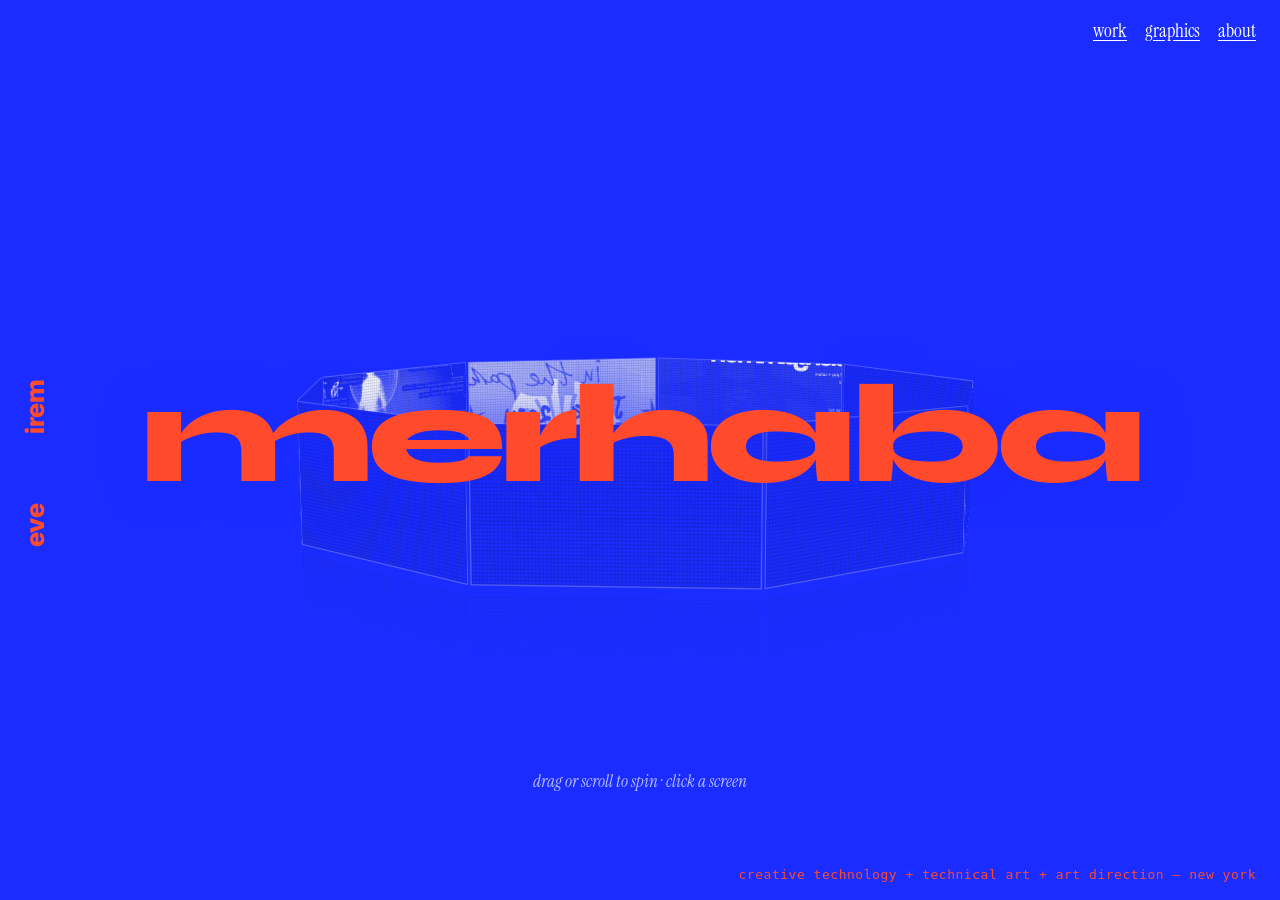
==== selam/index.html @ 2920b26e "Rebuild social pages" ====
<!doctype html>
<html lang="en">
<head>
  <meta charset="utf-8">
  <meta name="robots" content="noindex, nofollow">
  <script>window.SIDE = "social"; window.BASE = "../";</script>
  <meta name="viewport" content="width=device-width, initial-scale=1">
  <title>eve irem</title>
  <meta name="description" content="Eve Irem: creative technology, technical art and art direction. New York.">
  <link rel="icon" href="data:image/svg+xml,%3Csvg xmlns=%27http://www.w3.org/2000/svg%27 viewBox=%270 0 32 32%27%3E%3Crect width=%2732%27 height=%2732%27 fill=%27%231a2cff%27/%3E%3Ctext x=%2716%27 y=%2723%27 font-family=%27Arial Black,Arial%27 font-weight=%27900%27 font-size=%2720%27 text-anchor=%27middle%27 fill=%27%23ff4b2b%27%3Ee%3C/text%3E%3C/svg%3E">
  <link rel="preconnect" href="https://fonts.googleapis.com">
  <link rel="preconnect" href="https://fonts.gstatic.com" crossorigin>
  <link href="https://fonts.googleapis.com/css2?family=Syne:wght@700;800&family=Instrument+Serif:ital@0;1&family=Inter:wght@400;600;800&display=swap" rel="stylesheet">
  <link rel="stylesheet" href="../style.css?v=1794867667">
</head>
<body class="landing">
  <a class="vname" href="index.html" aria-label="Eve Irem, home"><span>eve</span><span>irem</span></a>

  <nav class="toplinks" aria-label="Main">
    <a href="work.html">work</a>
    <a href="graphics.html">graphics</a>
    <a href="#about" id="aboutBtn">about</a>
  </nav>

  <main class="stage" id="stage">
    <div class="ring-wrap" id="ringWrap">
      <div class="ring" id="ring"></div>
    </div>
    <a class="enter" href="work.html" aria-label="enter the site"><span class="word" id="word">merhaba</span></a>
    <p class="hint">drag to spin · click a screen</p>
  </main>

  <p class="foot">creative technology + technical art + art direction — new york</p>

  <aside class="about-panel" id="about" aria-hidden="true" aria-label="About Eve Irem">
    <button class="close" id="aboutClose" aria-label="Close about">×</button>
    <p class="ab-lead">Eve Irem is a creative technologist and technical artist working across immersive media, spatial computing and research-driven design.</p>
    <p>Trained in architecture and engineering, they build experiential systems where real-time production meets conceptual inquiry, from LED-volume music videos to installations and research with physicists.</p>
    <p>Their work has been shown at SIGGRAPH, NAB Show, the Venice Architecture Biennale, the Istanbul Design Biennial and CERN’s Collide programme, among others.</p>
    <dl class="ab-facts">
      <div><dt>based</dt><dd>New York</dd></div>
      <div><dt>speaks</dt><dd>English, Türkçe, Deutsch</dd></div>
    </dl>
    <button class="ab-mail" id="abMail" type="button" data-mail="eve.iremu@gmail.com">
      <span class="ab-mail-text">eve.iremu@gmail.com</span><span class="ab-mail-hint" aria-live="polite"></span>
    </button>
  </aside>

  <script src="../projects.js?v=1794867667"></script>
  <script src="../landing.js?v=1794867667"></script>
  <script src="../fx.js?v=1794867667" defer></script>
</body>
</html>
---- style.css ----
:root {
  --blue: #1a2cff;
  --red: #ff4b2b;
  --paper: #ffffff;
  --ink: #111;
  --panel-w: 230px;
  --display: "Syne", "Inter", sans-serif;
  --serif: "Instrument Serif", Georgia, serif;
  --sans: "Inter", system-ui, sans-serif;
}
* { box-sizing: border-box; margin: 0; padding: 0; }
body { font-family: var(--sans); color: var(--ink); background: var(--paper); }
a { color: inherit; }

/* ---------- shared chrome ---------- */
.vname {
  position: fixed; left: 22px; top: 50%; z-index: 20;
  transform: translateY(-50%) rotate(-90deg); transform-origin: left top;
  display: flex; gap: 70px; margin-top: 110px;
  font: 800 26px/1 var(--sans); letter-spacing: -.02em; color: var(--blue); text-decoration: none;
}
.toplinks { position: fixed; top: 18px; right: 24px; z-index: 20; display: flex; gap: 18px; }
.toplinks a { font: 400 19px var(--serif); color: var(--blue); text-underline-offset: 3px; }
.toplinks a:hover { color: var(--red); }

/* ---------- landing ---------- */
.landing { height: 100vh; overflow: hidden; }
.stage { position: relative; height: 100vh; display: grid; place-items: center; }
.ring-wrap {
  width: 100%; height: 70vh; display: grid; place-items: center;
  perspective: 1500px; cursor: grab; touch-action: pan-y; user-select: none;
}
.ring-wrap.grabbing { cursor: grabbing; }
.ring { position: relative; width: var(--panel-w); height: calc(var(--panel-w) * .5625); transform-style: preserve-3d; }
.panel {
  position: absolute; inset: 0; display: block; overflow: hidden;
  background: #000; backface-visibility: visible;
  outline: 1px solid rgba(0,0,0,.08);
  -webkit-box-reflect: below 10px linear-gradient(transparent 55%, rgba(255,255,255,.28));
}
.panel img { width: 100%; height: 100%; object-fit: cover; display: block; pointer-events: none; }
.panel::after { /* LED pixel grid */
  content: ""; position: absolute; inset: 0; pointer-events: none; opacity: .35;
  background: repeating-linear-gradient(0deg, rgba(0,0,0,.35) 0 1px, transparent 1px 3px),
              repeating-linear-gradient(90deg, rgba(0,0,0,.25) 0 1px, transparent 1px 3px);
}
.panel span {
  position: absolute; left: 8px; bottom: 6px; right: 8px; z-index: 2;
  font: 600 11px var(--sans); color: #fff; opacity: 0; transition: opacity .2s;
  text-shadow: 0 1px 6px rgba(0,0,0,.8);
}
.panel:hover span { opacity: 1; }
.panel:hover { outline: 3px solid var(--red); }

.enter {
  position: absolute; top: 50%; left: 50%; transform: translate(-50%, -60%);
  z-index: 5; text-decoration: none;
  font: 800 clamp(3.5rem, 11vw, 9rem)/1 var(--display); letter-spacing: -.05em; color: var(--red);
  mix-blend-mode: multiply; transition: transform .3s cubic-bezier(.3,1.6,.5,1), color .2s;
}
.enter:hover { transform: translate(-50%, -60%) scale(1.06) rotate(-2deg); color: var(--blue); }
.hint { position: absolute; bottom: 12vh; left: 50%; transform: translateX(-50%); font: italic 17px var(--serif); color: #888; white-space: nowrap; }
.foot { position: fixed; bottom: 18px; right: 24px; font: 600 11px var(--sans); text-transform: uppercase; letter-spacing: .12em; color: var(--blue); }

.about-panel {
  position: fixed; top: 0; right: 0; bottom: 0; z-index: 30; width: min(480px, 100%);
  background: var(--blue); color: #fff; padding: 80px 36px 36px;
  transform: translateX(100%); transition: transform .5s cubic-bezier(.7,0,.2,1);
  display: flex; flex-direction: column; gap: 18px; font-size: 16px; line-height: 1.6; overflow-y: auto;
}
.about-panel.open { transform: none; }
.about-panel a { font: 400 26px var(--serif); color: var(--red); }
.about-panel .close { position: absolute; top: 18px; right: 22px; background: none; border: 0; color: #fff; font-size: 34px; cursor: pointer; }

/* ---------- work page ---------- */
.workpage { background: var(--blue); color: #fff; }
.workpage .vname, .workpage .toplinks a { color: #fff; }
.workpage .toplinks a:hover { color: var(--red); }
.work { padding: 110px 6vw 120px 110px; }
.work h1 { font: 400 22px var(--serif); margin-bottom: 50px; }
.row { display: grid; grid-template-columns: minmax(280px, 560px) 1fr; gap: 3vw; align-items: end; margin-bottom: 9vh; scroll-margin-top: 90px; }
.row .say { grid-column: 1 / -1; font: italic 400 clamp(1.4rem, 3vw, 2.2rem)/1.1 var(--serif); margin-bottom: -2vh; opacity: .9; }
.player { position: relative; aspect-ratio: 16/9; background: #000; box-shadow: 0 20px 50px rgba(0,0,0,.25); }
.player button { all: unset; cursor: pointer; position: absolute; inset: 0; }
.player img { width: 100%; height: 100%; object-fit: cover; display: block; }
.player button::after {
  content: "▶"; position: absolute; left: 14px; bottom: 12px; width: 46px; height: 46px; display: grid; place-items: center;
  background: var(--red); color: #fff; border-radius: 50%; font-size: 16px; transition: transform .2s;
}
.player button:hover::after { transform: scale(1.15); }
.player iframe { position: absolute; inset: 0; width: 100%; height: 100%; border: 0; }
.row h2 { font: 800 clamp(2rem, 5.5vw, 5rem)/.95 var(--sans); letter-spacing: -.04em; color: #fff; }
.row:hover h2 { color: var(--red); }
.row .tag { font: 400 18px var(--serif); opacity: .8; margin-top: 8px; }
.archive-head { font: 400 22px var(--serif); margin: 14vh 0 40px; padding-top: 20px; border-top: 1px solid rgba(255,255,255,.4); scroll-margin-top: 90px; }
.archive { display: grid; grid-template-columns: repeat(auto-fill, minmax(260px, 1fr)); gap: 28px 22px; }
.archive .row { display: block; margin: 0; }
.archive .row h2 { font-size: clamp(1.3rem, 2.2vw, 1.8rem); margin-top: 12px; }

@media (max-width: 760px) {
  :root { --panel-w: 140px; }
  .vname { font-size: 18px; left: 10px; gap: 40px; }
  .toplinks { gap: 12px; right: 14px; }
  .toplinks a { font-size: 16px; }
  .foot { left: 16px; right: 16px; text-align: center; }
  .work { padding: 90px 16px 80px 52px; }
  .row { grid-template-columns: 1fr; }
}
@media (prefers-reduced-motion: reduce) {
  * { transition: none !important; }
}

/* ---------- Electric Duotone theme ---------- */
.landing { background: var(--blue); color: #fff; }
.landing .vname { color: var(--red); }
.landing .toplinks a { color: #fff; }
.landing .toplinks a:hover { color: var(--red); }
.landing .hint { color: rgba(255,255,255,.7); }
.landing .foot { color: var(--red); font-family: ui-monospace, "SFMono-Regular", monospace; letter-spacing: .04em; text-transform: none; font-size: 13px; font-weight: 400; }
.landing .enter { mix-blend-mode: normal; color: var(--red); text-shadow: 0 0 40px rgba(26,44,255,.6); }
.landing .enter:hover { color: #fff; }
.landing .about-panel { background: #fff; color: var(--ink); }
.landing .about-panel .close { color: var(--ink); }

/* duotone screens: grayscale image screened over blue, full color on hover */
.panel, .player button { background: var(--blue); }
.panel img, .player img {
  filter: grayscale(1) contrast(1.3) brightness(.95);
  mix-blend-mode: screen; transition: filter .35s, mix-blend-mode .35s;
}
.panel { outline: 1px solid rgba(255,255,255,.25); -webkit-box-reflect: below 10px linear-gradient(transparent 55%, rgba(26,44,255,.35)); }
.panel:hover img, .player button:hover img { filter: none; mix-blend-mode: normal; }
.panel::after { mix-blend-mode: multiply; }

/* ---------- graphics page ---------- */
.toplinks a[aria-current="page"] { color: var(--red); }
.g-intro { font: italic 400 clamp(1.4rem, 3vw, 2.2rem)/1.1 var(--serif); margin: -30px 0 30px; }
.filters { display: flex; flex-wrap: wrap; gap: 8px; margin-bottom: 40px; }
.filter {
  font: 400 17px var(--serif); color: #fff; background: none; cursor: pointer;
  border: 1px solid rgba(255,255,255,.5); border-radius: 99px; padding: 4px 14px;
}
.filter:hover { border-color: var(--red); color: var(--red); }
.filter.on { background: var(--red); border-color: var(--red); color: #fff; }

.masonry { columns: 3 260px; column-gap: 22px; }
.g-item { all: unset; display: block; width: 100%; break-inside: avoid; margin-bottom: 26px; cursor: zoom-in; }
.g-media { background: var(--blue); overflow: hidden; }
.g-media img {
  width: 100%; display: block; filter: grayscale(1) contrast(1.3); mix-blend-mode: screen;
  transition: filter .35s, transform .5s;
}
.g-item:hover .g-media img { filter: none; mix-blend-mode: normal; transform: scale(1.03); }
.g-item p { display: flex; justify-content: space-between; gap: 10px; margin-top: 8px; font-size: 14px; }
.g-item p span { font: italic 16px var(--serif); opacity: .8; white-space: nowrap; }
.g-item:hover b { color: var(--red); }
.g-item:focus-visible { outline: 2px solid var(--red); outline-offset: 4px; }

.ph {
  display: grid; place-content: center; text-align: center; gap: 6px; padding: 20px;
  border: 1px dashed rgba(255,255,255,.55); color: #fff;
  background: repeating-linear-gradient(45deg, rgba(255,255,255,.06) 0 10px, transparent 10px 20px);
}
.ph span { font: 800 clamp(1.3rem, 2.4vw, 2rem)/1 var(--display); color: var(--red); letter-spacing: -.03em; }
.ph small { font: italic 15px var(--serif); opacity: .7; }
.ph-tall { aspect-ratio: 3/4; } .ph-wide { aspect-ratio: 4/3; } .ph-square { aspect-ratio: 1; }
.g-item:hover .ph { border-color: var(--red); }

.lightbox {
  position: fixed; inset: 0; z-index: 40; display: grid; grid-template-columns: 60px 1fr 60px; align-items: center;
  background: rgba(10,16,140,.94); opacity: 0; pointer-events: none; transition: opacity .3s;
}
.lightbox.open { opacity: 1; pointer-events: auto; }
.lightbox figure { justify-self: center; max-width: min(90vw, 1100px); }
.lb-media img { max-height: 80vh; max-width: 100%; display: block; margin: 0 auto; }
.lb-media .ph { width: min(60vw, 520px); }
.lightbox figcaption { margin-top: 12px; font: italic 18px var(--serif); text-align: center; }
.lightbox figcaption b { font: 600 15px var(--sans); font-style: normal; }
.lb-close, .lb-nav { background: none; border: 0; color: #fff; cursor: pointer; font-size: 44px; line-height: 1; }
.lb-close { position: absolute; top: 14px; right: 22px; }
.lb-close:hover, .lb-nav:hover { color: var(--red); }

@media (max-width: 760px) {
  .lightbox { grid-template-columns: 36px 1fr 36px; }
  .lb-media .ph { width: 70vw; }
}
.lb-media { display: flex; gap: 14px; overflow-x: auto; max-width: min(84vw, 1300px); scroll-snap-type: x mandatory; }
.lb-media img { max-height: 72vh; max-width: none; width: auto; flex: none; scroll-snap-align: center; margin: 0; }
.lb-media:has(img:only-child) { justify-content: center; }
.lb-desc { display: block; max-width: 640px; margin: 10px auto 0; font: 400 15px/1.55 var(--sans); opacity: .85; }
.lightbox figcaption { max-height: 20vh; overflow-y: auto; }
@media (max-width: 760px) { .lb-media img { max-height: 60vh; max-width: 80vw; object-fit: contain; } }
/* graphics keep their true colors */
.g-media { background: transparent; box-shadow: 0 14px 34px rgba(0,0,20,.25); }
.g-media img { filter: none; mix-blend-mode: normal; }
.g-item:hover .g-media img { transform: scale(1.03); }
.lightbox { background: rgba(14,24,200,.985); }
.lb-media img, .g-media img { background: #f4f1ea; }
/* graphics grid: blue-ink duotone, true color on hover */
.g-media img { filter: url(#duo) contrast(1.1); transition: filter .4s, transform .5s; }
.g-item:hover .g-media img, .g-item:focus-visible .g-media img { filter: none; }
.g-media { aspect-ratio: 4/5; }
.g-media img { width: 100%; height: 100%; object-fit: cover; }
.g-media.contain img { object-fit: contain; }
.masonry { columns: auto; display: grid; grid-template-columns: repeat(auto-fill, minmax(260px, 1fr)); gap: 30px 22px; }
.g-item { margin-bottom: 0; }
.g-media img { object-position: var(--pos, center); }

/* ring: crop letterbox bars, credibility caption on hover */
.panel img { transform: scale(1.32); }
.panel .cap {
  position: absolute; inset: auto 0 0 0; z-index: 2; padding: 22px 10px 8px;
  display: flex; flex-direction: column; gap: 2px; opacity: 0; transform: translateY(6px);
  transition: opacity .25s, transform .25s; color: #fff; text-shadow: none;
  background: linear-gradient(transparent, rgba(8,14,120,.92) 55%);
}
.panel .cap b { font: 800 13px/1.05 var(--display); letter-spacing: -.01em; text-transform: uppercase; color: var(--red); }
.panel .cap i { font: italic 13px/1.1 var(--serif); }
.panel:hover .cap { opacity: 1; transform: none; }
.panel span:not(.cap) { display: none; }

/* big caption that follows the cursor over the ring */
.ring-label {
  position: fixed; z-index: 15; pointer-events: none; transform: translate(18px, 14px);
  opacity: 0; transition: opacity .2s; max-width: 340px;
}
.ring-label.on { opacity: 1; }
.ring-label b { display: block; font: 800 clamp(18px, 2.2vw, 28px)/1 var(--display); letter-spacing: -.02em; text-transform: uppercase; color: var(--red); }
.ring-label i { display: block; margin-top: 4px; font: italic 18px/1.15 var(--serif); color: #fff; }

/* work page: venue line */
.row .venue { font: 800 14px var(--display); text-transform: uppercase; letter-spacing: .02em; color: var(--red); margin-bottom: 6px; }
@media (pointer: fine) { .panel .cap { display: none; } }
.stage { isolation: isolate; z-index: 1; }
.ring-label {
  z-index: 999; background: var(--red); padding: 10px 14px 11px; box-shadow: 6px 6px 0 #0a1199;
  transform: translate(20px, 16px) rotate(-1.5deg);
}
.ring-label b { color: #fff; }
.ring-label i { color: #0a1199; }

.workpage .toplinks { background: var(--blue); padding: 4px; box-shadow: 4px 4px 0 #0a1199; }
/* still-image projects (no video) */
.player.still { aspect-ratio: 1 / 1; max-width: 520px; }
.player.still a { position: absolute; inset: 0; cursor: zoom-in; }
.player.still img { width: 100%; height: 100%; object-fit: cover; transition: transform .5s; filter: none; mix-blend-mode: normal; }
.player.still:hover img { transform: scale(1.03); }

/* layout fixes kept from the last round (original fonts) */
.row .venue { font: 800 11px/1.3 var(--sans); text-transform: uppercase; letter-spacing: .08em; color: var(--red); margin-bottom: 6px; }
.langs { display: inline-flex; margin-top: 14px; border: 1.5px solid #fff; border-radius: 99px; overflow: hidden; }
.langs button { all: unset; cursor: pointer; font: 600 13px var(--sans); padding: 4px 14px; }
.langs button.on { background: #fff; color: var(--blue); }
.langs button:not(.on):hover { background: var(--red); }
.archive { grid-template-columns: repeat(auto-fill, minmax(300px, 1fr)); gap: 56px 28px; align-items: start; }
.archive .row h2 { font-size: clamp(1.4rem, 2.2vw, 1.9rem); line-height: 1; }
.archive .row .meta { margin-top: 14px; }
.archive .row .say { display: none; }
.panel.lit { outline: 3px solid var(--red); }
.panel.lit img { filter: none; mix-blend-mode: normal; }
.panel:hover img { filter: grayscale(1) contrast(1.3) brightness(.95); mix-blend-mode: screen; }
.panel.lit:hover img { filter: none; mix-blend-mode: normal; }
.panel:hover { outline: 1px solid rgba(255,255,255,.25); }
.panel.lit:hover { outline: 3px solid var(--red); }
@media (max-width: 760px) { .toplinks { gap: 10px; } .toplinks a { font-size: 15px; } }

/* graphics: show every piece uncropped, at its own shape */
.masonry { display: block; columns: 3 260px; column-gap: 24px; }
.g-item { display: block; break-inside: avoid; margin: 0 0 34px; }
.g-media { aspect-ratio: auto; }
.g-media img { height: auto; object-fit: initial; }
.redact { display: inline-block; width: 4.4em; height: .9em; vertical-align: -.08em; background: #fff; border-radius: 3px; }
.lightbox .redact { background: var(--red); }

/* =========  motion + interaction (fx.js)  ========= */
/* page curtain */
.wipe {
  position: fixed; inset: 0; z-index: 3000; pointer-events: none; display: grid; place-items: center;
  background: var(--red); transform: translateY(-100%);
}
.wipe span { font: 800 clamp(5rem, 20vw, 16rem)/1 var(--display); letter-spacing: -.05em; color: var(--blue); }
.wipe.out { animation: wipeOut .6s cubic-bezier(.7,0,.2,1) both; }
.wipe.in { animation: wipeIn .43s cubic-bezier(.7,0,.2,1) both; }
@keyframes wipeOut { from { transform: none; } to { transform: translateY(-100%); } }
@keyframes wipeIn { from { transform: translateY(100%); } to { transform: none; } }

/* scroll reveal */
.reveal { opacity: 0; transform: translateY(40px); transition: opacity .7s ease var(--d, 0ms), transform .8s cubic-bezier(.2,.8,.2,1) var(--d, 0ms); }
.reveal.in { opacity: 1; transform: none; }

/* tilt + moving glare */
.player, .g-media { transition: transform .25s ease-out; transform-style: preserve-3d; will-change: transform; }
.player::before, .g-media::before {
  content: ""; position: absolute; inset: 0; z-index: 2; pointer-events: none; opacity: 0; transition: opacity .3s;
  background: radial-gradient(circle at var(--gx, 50%) var(--gy, 50%), rgba(255,255,255,.28), transparent 45%);
  mix-blend-mode: soft-light;
}
.g-media { position: relative; }
.tilting::before { opacity: 1; }

/* crooked prints that straighten on hover */
.g-item.reveal.in { transform: rotate(var(--r, 0deg)); transition: opacity .7s ease var(--d, 0ms), transform .5s cubic-bezier(.3,1.6,.5,1); }
.g-item.reveal.in:hover { transform: rotate(0deg) translateY(-6px); }

/* chapter numbers on the work page */
.say .no, .archive-head .no {
  display: inline-block; font: 800 .55em/1 var(--display); font-style: normal; color: var(--red);
  margin-right: .6em; vertical-align: .35em; letter-spacing: 0;
}
.row .say { font-size: clamp(1.8rem, 4vw, 3rem); text-transform: lowercase; }
.say, .archive-head, .g-intro { will-change: transform; transform-origin: left center; }

/* cursor buddy */
.buddy {
  position: fixed; left: 0; top: 0; z-index: 2500; pointer-events: none;
  width: 14px; height: 14px; margin: -7px 0 0 -7px; border-radius: 50%;
  background: var(--red); mix-blend-mode: normal;
  display: grid; place-items: center; font: 800 12px var(--display); color: #fff; text-transform: lowercase;
  transition: width .25s cubic-bezier(.3,1.6,.5,1), height .25s cubic-bezier(.3,1.6,.5,1), margin .25s cubic-bezier(.3,1.6,.5,1), opacity .2s, background .2s;
}
.buddy.link { width: 34px; height: 34px; margin: -17px 0 0 -17px; background: transparent; border: 2px solid var(--red); }
.buddy.big { width: 64px; height: 64px; margin: -32px 0 0 -32px; }
.buddy.gone { opacity: 0; }
.landing .buddy { display: none; } /* the ring has its own label */
.landing .buddy.big { display: grid; }

/* wavy "enter" */
.enter span { display: inline-block; transition: transform .35s cubic-bezier(.3,1.6,.5,1); }
.enter:hover span { animation: wave .7s cubic-bezier(.3,1.6,.5,1) calc(var(--i) * 55ms) both; }
@keyframes wave { 40% { transform: translateY(-.18em) rotate(-6deg); } 100% { transform: none; } }

@media (prefers-reduced-motion: reduce) {
  .wipe { display: none; }
  .reveal { opacity: 1; transform: none; }
}
/* YouTube mid-video frames are letterboxed: crop the black bars */
.player { overflow: hidden; }
.player img[src*="/maxres1"], .player img[src*="/maxres2"], .player img[src*="/maxres3"] { transform: scale(1.33); }

/* =========  round 3: work page, transitions, phones  ========= */
/* subtle page transition (replaces the curtain) */
body { transition: opacity .3s ease; }
main, .stage { transition: transform .45s cubic-bezier(.2,.8,.2,1); }
html.entering body, html.leaving body { opacity: 0; }
html.entering main, html.entering .stage { transform: translateY(14px); }
html.leaving main, html.leaving .stage { transform: translateY(-10px); }
.wipe { display: none; }

/* work page header + filters */
.work-head { display: flex; justify-content: space-between; align-items: baseline; gap: 20px; flex-wrap: wrap; margin-bottom: 50px; }
.work-head h1 { margin: 0; }
.work-head .filters { margin: 0; }

/* big project rows: video + credits, alternating sides */
#featured .row.big { display: grid; grid-template-columns: 1.4fr 1fr; gap: 4vw; align-items: center; margin-bottom: 13vh; }
#featured .row.big.flip .player { order: 2; }
#featured .row.big .player.still { max-width: none; aspect-ratio: 16 / 10; }
.row .meta h2 { margin-bottom: 14px; }
.row .role { font: 600 15px/1.4 var(--sans); margin-bottom: 10px; }
.row .role span {
  display: inline-block; margin-right: 10px; font: 400 15px var(--serif); font-style: italic; color: var(--red);
}
.row .tag { font-size: 17px; line-height: 1.45; max-width: 44ch; opacity: .85; }
.row.gone { display: none !important; }
.archive { margin-top: 4vh; padding-top: 6vh; border-top: 1px solid rgba(255,255,255,.35); }
.archive:empty, #featured:empty + .archive { border-top: 0; }

/* arriving from the landing ring: the project glows for a moment */
.row.spot .player { box-shadow: 0 0 0 4px var(--red), 0 20px 60px rgba(255,75,43,.45); }
.row.spot h2 { color: var(--red); }
.row .player { transition: box-shadow .6s, transform .25s ease-out; }

/* landing: caption for the screen facing you (phones) */
.front-cap {
  position: absolute; left: 50%; bottom: 17vh; transform: translateX(-50%); z-index: 6;
  text-align: center; text-decoration: none; width: min(88vw, 420px);
}
.front-cap b { display: block; font: 800 15px/1.1 var(--display); text-transform: uppercase; letter-spacing: .02em; color: var(--red); }
.front-cap i { display: block; margin-top: 4px; font: italic 20px/1.15 var(--serif); color: #fff; }
.front-cap.pop { animation: pop .45s cubic-bezier(.3,1.6,.5,1); }
@keyframes pop { from { opacity: 0; transform: translateX(-50%) translateY(8px) scale(.96); } }
@media (hover: hover) { .front-cap { display: none; } }
@media (hover: none) {
  .panel.facing { outline: 3px solid var(--red); }
  .hint { bottom: 9vh; }
}

/* ---------- phones ---------- */
@media (max-width: 760px) {
  :root { --panel-w: 150px; }
  /* name sits across the top instead of up the side */
  .vname {
    top: 14px; left: 16px; transform: none; margin: 0; gap: 6px; flex-direction: row;
    font-size: 19px; z-index: 25;
  }
  .vname span:first-child { order: 0; }
  .toplinks { top: 10px; right: 10px; gap: 2px; }
  .toplinks a { font-size: 15px; padding: 4px 5px; }
  .workpage .toplinks { padding: 2px 4px; }
  .landing .stage { height: 100svh; }
  .ring-wrap { height: 62svh; }
  .enter { font-size: clamp(3.4rem, 19vw, 5rem); }
  .foot { bottom: 12px; font-size: 10px; }

  .work { padding: 84px 16px 70px; }
  .work-head { margin-bottom: 32px; }
  #featured .row.big { grid-template-columns: 1fr; gap: 16px; margin-bottom: 64px; }
  #featured .row.big.flip .player { order: 0; }
  .row h2 { font-size: clamp(1.9rem, 9vw, 2.6rem); }
  .row .tag { font-size: 16px; }
  .archive { grid-template-columns: 1fr; gap: 48px; }

  .masonry { columns: 2; column-gap: 12px; }
  .g-item { margin-bottom: 20px; }
  .g-item p { flex-direction: column; gap: 2px; font-size: 13px; }
  .g-intro { font-size: 1.5rem; }
  .lb-nav { display: none; }
  .lightbox { grid-template-columns: 1fr; padding: 0 12px; }
  .lb-media { max-width: 100%; }
  .lb-media img { max-width: 86vw; max-height: 62svh; }
  .about-panel { padding: 70px 22px 30px; }
}
@media (max-width: 760px) {
  .workpage::before { content: ""; position: fixed; top: 0; left: 0; right: 0; height: 52px; z-index: 19; background: var(--blue); box-shadow: 0 1px 0 rgba(255,255,255,.18); }
  .workpage .toplinks { background: none; box-shadow: none; }
}
.enter { white-space: nowrap; }
@media (max-width: 760px) {
  :root { --panel-w: 118px; }
  .landing .toplinks a { font-size: 15px; }
}

/* stills (like the CERN poster) keep their own shape: no crop */
.player.still, #featured .row.big .player.still { aspect-ratio: auto; max-width: none; }
.player.still a { position: static; display: block; }
.player.still img { height: auto; object-fit: initial; display: block; }
.langs { flex-wrap: wrap; }



/* =========  about: clean slide-out panel  ========= */
.landing .about-panel { background: #f4f1ea; color: #0b1166; width: min(520px, 100%); padding: 84px 40px 40px; gap: 16px; box-shadow: -20px 0 60px rgba(5,10,90,.35); }
.about-panel p { font-size: 16px; line-height: 1.6; }
.about-panel .ab-lead { font: 800 clamp(1.6rem, 3vw, 2.1rem)/1.12 var(--sans); letter-spacing: -.03em; color: var(--blue); margin-bottom: 6px; }
.ab-facts { display: grid; gap: 6px; margin: 10px 0 4px; padding: 14px 0; border-top: 1px solid rgba(11,17,102,.2); border-bottom: 1px solid rgba(11,17,102,.2); }
.ab-facts div { display: flex; gap: 14px; }
.ab-facts dt { width: 64px; font: italic 16px var(--serif); color: var(--red); }
.ab-facts dd { margin: 0; font: 600 15px var(--sans); }
.ab-links { display: flex; flex-wrap: wrap; gap: 8px 18px; }
.about-panel .ab-links a { font: 600 16px var(--sans); color: var(--blue); text-decoration: none; border-bottom: 2px solid var(--red); padding-bottom: 1px; transition: color .2s; }
.about-panel .ab-links a:hover { color: var(--red); }
.landing .about-panel .close { color: #0b1166; }
.about-panel > * { opacity: 0; transform: translateX(24px); transition: opacity .4s, transform .5s cubic-bezier(.2,.8,.2,1); }
.about-panel.open > * { opacity: 1; transform: none; }
.about-panel.open > *:nth-child(2) { transition-delay: .08s; } .about-panel.open > *:nth-child(3) { transition-delay: .14s; }
.about-panel.open > *:nth-child(4) { transition-delay: .2s; } .about-panel.open > *:nth-child(5) { transition-delay: .26s; }
.about-panel.open > *:nth-child(6) { transition-delay: .32s; } .about-panel.open > *:nth-child(7) { transition-delay: .38s; }
@media (max-width: 760px) { .landing .about-panel { padding: 72px 22px 30px; } }

/* =========  entrance star (the enter button)  ========= */
.star-enter {
  --s: clamp(150px, 19vw, 230px); --d: calc(var(--s) * .26);
  position: absolute; left: 50%; top: 50%; z-index: 6; width: var(--s); height: var(--s);
  margin: calc(var(--s) / -2) 0 0 calc(var(--s) / -2); translate: 0 -6%;
  perspective: 700px; cursor: grab; touch-action: none; user-select: none; -webkit-tap-highlight-color: transparent;
  filter: drop-shadow(0 26px 24px rgba(5,10,90,.45));
  transition: scale .35s cubic-bezier(.3,1.6,.5,1);
}
.star-enter:hover { scale: 1.07; }
.star-enter.held { cursor: grabbing; scale: .96; }
.star-body { position: absolute; inset: 0; transform-style: preserve-3d; }
.star-body .sl { position: absolute; inset: 0; width: 100%; height: 100%; overflow: visible; transform: translateZ(calc(var(--z) * var(--d))); }
.star-body polygon { fill: var(--red); stroke: var(--red); stroke-width: 2.5; stroke-linejoin: round; }
.star-body .side polygon { fill: #c8341c; stroke: #c8341c; }
.star-body .back polygon { fill: #e5401f; stroke: #e5401f; }
.star-body .sw {
  position: absolute; inset: 0; display: grid; place-items: center; padding-top: 6%;
  font: 800 calc(var(--s) * .15)/1 var(--display); letter-spacing: -.04em; color: var(--blue);
  backface-visibility: hidden; pointer-events: none;
}
.star-body .front-w { transform: translateZ(calc(var(--d) / 2 + 1px)); }
.star-body .back-w { transform: rotateY(180deg) translateZ(calc(var(--d) / 2 + 1px)); }
.star-enter:hover .sw { color: #fff; }
@media (max-width: 760px) { .star-enter { --s: 140px; } }
.star-body .sw { font-size: calc(var(--s) * .125); padding-top: 9%; }
.landing .about-panel { box-shadow: none; }
.landing .about-panel.open { box-shadow: -20px 0 60px rgba(5,10,90,.35); }
.star-body .sw { font-size: calc(var(--s) * .11); }

/* =========  home: star system  ========= */
.landing .stage.space { position: fixed; inset: 0; height: auto; display: block; cursor: grab; touch-action: none; user-select: none;
  background: radial-gradient(ellipse at 50% 50%, #3446ff 0%, var(--blue) 45%, #0c18b8 100%); }
.landing .stage.space.grab { cursor: grabbing; }
.orbit-line { position: absolute; left: 50%; top: 50%; translate: -50% -50%; border: 1px dashed rgba(255,255,255,.18); border-radius: 50%; pointer-events: none; }
.orbit-card { position: absolute; left: 0; top: 0; display: block; overflow: hidden; background: var(--blue);
  outline: 1px solid rgba(255,255,255,.3); box-shadow: 0 18px 40px rgba(5,10,90,.45); will-change: transform; }
.orbit-card.print { outline-color: rgba(255,255,255,.18); }
.orbit-card img { width: 100%; height: 100%; object-fit: cover; display: block; pointer-events: none;
  filter: grayscale(1) contrast(1.3) brightness(.95); mix-blend-mode: screen; transition: filter .3s; }
.orbit-card.crop img { transform: scale(1.42); }
.orbit-card.hot { outline: 3px solid var(--red); }
.orbit-card.hot img { filter: none; mix-blend-mode: normal; }
/* the star always sits on top of everything orbiting it */
.core { position: absolute; left: 50%; top: 50%; translate: -50% -50%; z-index: 1500; }
.orbit-star { --s: clamp(120px, 14vw, 180px); --d: calc(var(--s) * .26); position: relative; display: block; width: var(--s); height: var(--s);
  perspective: 700px; cursor: grab; touch-action: none; -webkit-tap-highlight-color: transparent;
  filter: drop-shadow(0 22px 22px rgba(5,10,90,.5)); transition: scale .35s cubic-bezier(.3,1.6,.5,1); }
.orbit-star:hover { scale: 1.08; }
.orbit-star.held { cursor: grabbing; scale: .95; }
.orbit-star .star-body { position: absolute; inset: 0; transform-style: preserve-3d; }
.orbit-star .star-body svg { position: absolute; inset: 0; width: 100%; height: 100%; overflow: visible; transform: translateZ(calc(var(--z) * var(--d))); }
.orbit-star polygon { fill: var(--red); stroke: var(--red); stroke-width: 2.5; stroke-linejoin: round; }
.orbit-star .side polygon { fill: #c8341c; stroke: #c8341c; }
.orbit-star .back polygon { fill: #e5401f; stroke: #e5401f; }
.orbit-cap { position: fixed; left: 50%; bottom: 64px; translate: -50% 0; z-index: 2100; text-align: center; width: min(90vw, 560px); text-decoration: none; pointer-events: none; }
.orbit-cap b { display: block; font: 800 clamp(17px, 2.3vw, 28px)/1 var(--display); letter-spacing: -.02em; text-transform: uppercase; color: var(--red); }
.orbit-cap i { display: block; margin-top: 6px; font: italic clamp(16px, 1.7vw, 21px)/1.15 var(--serif); color: #fff; }
.orbit-cap.pop { animation: pop .4s cubic-bezier(.3,1.6,.5,1); }
.landing .hint { z-index: 2100; bottom: 24px; }
.landing .foot { z-index: 2100; }
.landing .vname, .landing .toplinks { z-index: 2200; }
@media (hover: none) { .orbit-cap { pointer-events: auto; } }
@media (max-width: 760px) {
  .orbit-star { --s: 104px; }
  .orbit-cap { bottom: 74px; }
  .landing .foot { display: none; }
}
.orbit-star { --s: clamp(140px, 16vw, 210px); } @media (max-width: 760px) { .orbit-star { --s: 112px; } }
.orbit-cap.pop { animation: capPop .4s cubic-bezier(.3,1.6,.5,1); }
@keyframes capPop { from { opacity: 0; transform: translateY(8px); } }
.landing .foot { display: block; } @media (max-width: 760px) { .landing .foot { display: block; } }
/* ring back to its original scale */
:root { --panel-w: 230px; }
.landing .hint { bottom: 12vh; }
@media (max-width: 760px) { :root { --panel-w: 150px; } .landing .hint { bottom: 9vh; } }

/* graphics: straight grid, gentle lift on hover */
.g-item.reveal.in { transform: none; }
.g-item.reveal.in:hover { transform: translateY(-6px); }

/* about: a little more colour */
.about-panel .ab-lead mark { background: linear-gradient(transparent 55%, #ffd23f 55%, #ffd23f 92%, transparent 92%); color: inherit; padding: 0 .08em; }
.about-panel .ab-lead mark.pk { background: linear-gradient(transparent 55%, #ff8fc8 55%, #ff8fc8 92%, transparent 92%); }
.ab-facts dd { display: flex; flex-wrap: wrap; gap: 6px; }
.pill { display: inline-block; padding: 2px 10px 3px; border-radius: 99px; font: 600 14px var(--sans); border: 1.5px solid #0b1166; transition: transform .25s cubic-bezier(.3,1.6,.5,1); }
.pill:hover { transform: rotate(-4deg) scale(1.06); }
.pill.y { background: #ffd23f; } .pill.p { background: #ff8fc8; } .pill.b { background: #fff; }
.about-panel .ab-links a { display: inline-block; background: var(--red); color: #fff; border: 0; padding: 8px 16px 9px; border-radius: 99px; box-shadow: 3px 3px 0 #0b1166; transition: transform .2s, box-shadow .2s; }
.about-panel .ab-links a:hover { color: #fff; transform: translate(-2px, -2px); box-shadow: 5px 5px 0 #0b1166; }
.landing .about-panel { z-index: 2600; }

/* =========  about v3: minimal, white on orange  ========= */
.landing .about-panel {
  background: var(--red); color: #fff; width: min(560px, 100%);
  padding: 96px 44px 44px; gap: 18px; justify-content: flex-start;
}
.landing .about-panel.open { box-shadow: -30px 0 80px rgba(5,10,90,.35); }
.landing .about-panel .close { color: #fff; font-weight: 300; }
.landing .about-panel .close:hover { transform: rotate(90deg); transition: transform .3s; }
.about-panel .ab-lead { font: 800 clamp(1.7rem, 3.2vw, 2.3rem)/1.08 var(--sans); letter-spacing: -.035em; color: #fff; margin-bottom: 8px; }
.about-panel p { font-size: 16px; line-height: 1.6; color: rgba(255,255,255,.92); max-width: 44ch; }
.ab-facts { border-color: rgba(255,255,255,.35) !important; margin-top: 14px; }
.ab-facts dt { color: rgba(255,255,255,.75); font: italic 16px var(--serif); }
.ab-facts dd { display: block; font: 600 15px var(--sans); color: #fff; }
.ab-mail {
  all: unset; cursor: pointer; margin-top: auto; padding-top: 28px; display: grid; gap: 6px;
  transform: translate(var(--mx, 0), var(--my, 0)); transition: transform .25s cubic-bezier(.3,1.6,.5,1);
}
.ab-mail-text { font: 800 clamp(1.25rem, 2.6vw, 1.75rem)/1 var(--sans); letter-spacing: -.03em; color: #fff;
  background: linear-gradient(#fff, #fff) 0 100% / 0% 2px no-repeat; padding-bottom: 6px; transition: background-size .35s ease; }
.ab-mail:hover .ab-mail-text, .ab-mail:focus-visible .ab-mail-text { background-size: 100% 2px; }
.ab-mail-hint { font: italic 15px var(--serif); color: rgba(255,255,255,.75); }
.ab-mail.done .ab-mail-hint { color: #fff; }
@media (max-width: 760px) { .landing .about-panel { padding: 80px 24px 32px; } }
.row .role { font: 600 15px/1.45 var(--sans); max-width: 46ch; margin-bottom: 12px; }

/* =========  graphics v3: let the work talk  ========= */
.gpage { padding-top: 96px; }
.g-head { display: flex; align-items: center; justify-content: space-between; gap: 24px; margin-bottom: 34px; }
.g-head h1 { margin: 0 0 10px; }
.g-filters { display: flex; flex-wrap: wrap; gap: 4px 16px; }
.gf { all: unset; cursor: pointer; font: 400 17px var(--serif); color: rgba(255,255,255,.55); transition: color .2s; }
.gf:hover { color: #fff; }
.gf.on { color: #fff; text-decoration: underline; text-decoration-color: var(--red); text-underline-offset: 4px; text-decoration-thickness: 2px; }
.lowpoly { display: block; touch-action: none; cursor: grab; }
.lowpoly.held { cursor: grabbing; }
.lp-star { width: clamp(110px, 13vw, 170px); height: clamp(110px, 13vw, 170px); flex: none; margin: -20px -10px -20px 0; }

/* mixed-width masonry: rows are 4px, each card spans its own height */
.gwall { display: grid; grid-template-columns: repeat(4, 1fr); grid-auto-rows: 4px; column-gap: 22px; row-gap: 0; align-items: start; }
.gw-item { all: unset; display: block; cursor: zoom-in; position: relative; padding-bottom: 26px; }
.gw-item.big { grid-column: span 2; }
.gw-item .g-media { aspect-ratio: auto; box-shadow: 0 14px 34px rgba(0,0,40,.25); transition: transform .45s cubic-bezier(.2,.8,.2,1), box-shadow .45s; }
.gw-item .g-media img { width: 100%; height: auto; display: block; object-fit: initial; }
.gw-item:hover .g-media { transform: translateY(-6px); box-shadow: 0 26px 50px rgba(0,0,40,.35); }
.gw-item:focus-visible { outline: 2px solid var(--red); outline-offset: 4px; }
.gw-cap { display: flex; justify-content: space-between; gap: 12px; margin-top: 10px; font-size: 13px; opacity: 0; transform: translateY(-4px); transition: opacity .25s, transform .25s; }
.gw-cap b { font-weight: 600; }
.gw-cap span { font: italic 15px var(--serif); opacity: .8; white-space: nowrap; }
.gw-item:hover .gw-cap, .gw-item:focus-visible .gw-cap { opacity: 1; transform: none; }

.g-foot { display: grid; justify-items: center; gap: 4px; margin: 60px 0 20px; text-align: center; }
.lp-gem { width: 180px; height: 180px; }
.g-foot p { font: italic 18px var(--serif); opacity: .85; }
.g-foot a { color: #fff; text-decoration-color: var(--red); text-underline-offset: 3px; }

@media (max-width: 1100px) { .gwall { grid-template-columns: repeat(3, 1fr); } }
@media (max-width: 760px) {
  .gpage { padding-top: 76px; }
  .gwall { grid-template-columns: repeat(2, 1fr); column-gap: 12px; }
  .gw-cap { opacity: 1; transform: none; flex-direction: column; gap: 0; font-size: 12px; }
  .gw-cap span { font-size: 13px; }
  .lp-star { width: 96px; height: 96px; margin: -10px -6px -10px 0; }
  .gf { font-size: 15px; }
}
.gwall { grid-auto-flow: row dense; }
.gw-item { padding-bottom: 0; }
.gw-inner { padding-bottom: 26px; }
.player img[src*="/maxres1"], .player img[src*="/maxres2"], .player img[src*="/maxres3"] { transform: scale(1.45); }

/* entrance word: one size that fits "willkommen" */
.landing .enter { font-size: clamp(3rem, 8.6vw, 8rem); }
.enter .word { display: inline-block; }
.enter .word i { font-style: normal; color: #fff; opacity: .9; text-shadow: 0 0 18px rgba(255,255,255,.6); }
.enter .word.tuning { animation: flicker .12s steps(2) infinite; }
@keyframes flicker { 50% { opacity: .82; transform: translateX(1px) skewX(-3deg); } }
@media (max-width: 760px) { .landing .enter { font-size: 12.5vw; } }
.lp-hat { width: clamp(150px, 17vw, 230px); height: clamp(130px, 14vw, 190px); }
@media (max-width: 760px) { .lp-hat { width: 130px; height: 110px; } }
.lp-hat { width: clamp(220px, 24vw, 340px); height: clamp(170px, 18vw, 260px); margin: -40px -20px -40px 0; }
@media (max-width: 760px) { .lp-hat { width: 150px; height: 120px; margin: -14px -8px -14px 0; } }

/* entrance word: sleek crossfade */
.landing .enter { font-size: clamp(3.5rem, 11vw, 9rem); }
.enter .word { transition: opacity .32s ease, filter .32s ease, transform .45s cubic-bezier(.2,.8,.2,1), letter-spacing .45s cubic-bezier(.2,.8,.2,1); }
.enter .word.out { opacity: 0; filter: blur(10px); transform: translateY(-12px); letter-spacing: .04em; }
.enter .word.in { opacity: 0; filter: blur(10px); transform: translateY(12px); letter-spacing: -.12em; transition: none; }
.enter .word.tuning { animation: none; }
@media (max-width: 760px) { .landing .enter { font-size: 15vw; } }

/* the big greeting is decoration: clicks and hovers go through it to the screens behind */
.landing .enter, .landing .enter * { pointer-events: none; }

/* graphics v4: an even grid of 4:5 tiles; big pieces take a 2×2 block.
   Images crop to fill their tile so there is no dead space. */
.gwall { grid-template-columns: repeat(4, 1fr); grid-auto-rows: auto; grid-auto-flow: row dense; gap: 22px; align-items: stretch; }
.gw-item { display: flex; }
.gw-item.big { grid-column: span 2; grid-row: span 2; }
.gw-inner { position: relative; display: flex; flex-direction: column; width: 100%; padding: 0; }
.gw-item .g-media { position: relative; aspect-ratio: 4 / 5; overflow: hidden; }
.gw-item .g-media { flex: 1; }
.gw-item .g-media img { position: absolute; inset: 0; width: 100%; height: 100%; object-fit: cover; }
.gw-item.fit .g-media img { object-fit: contain; padding: 9%; box-sizing: border-box; }
.gw-item .g-media img { background: #f4f1ea; }
.gw-cap { position: absolute; left: 0; right: 0; bottom: 0; margin: 0; padding: 30px 14px 12px; align-items: flex-end;
  background: linear-gradient(transparent, rgba(10,17,153,.92)); color: #fff; pointer-events: none; }
@media (max-width: 1100px) { .gwall { grid-template-columns: repeat(3, 1fr); } }
@media (max-width: 760px) {
  .gwall { grid-template-columns: repeat(2, 1fr); gap: 12px; }
  .gw-cap { padding: 22px 10px 8px; }
}
/* phones: keep every image in the blue duotone, even after a tap */
@media (hover: none) {
  .panel img, .panel:hover img, .panel.lit img, .panel.lit:hover img,
  .player img, .player button:hover img, .player.still img {
    filter: grayscale(1) contrast(1.3) brightness(.95); mix-blend-mode: screen;
  }
  .player.still { background: var(--blue); }
  .g-media img, .gw-item:hover .g-media img, .g-item:hover .g-media img { filter: url(#duo) contrast(1.1); }
  .panel.lit { outline: 1px solid rgba(255,255,255,.25); }
}

/* greeting v3: a quick, clean slide-up swap (no blur) */
.enter .word { transition: opacity .24s cubic-bezier(.4,0,.2,1), transform .34s cubic-bezier(.2,.8,.2,1); filter: none; letter-spacing: inherit; }
.enter .word.out { opacity: 0; transform: translateY(-.28em); filter: none; letter-spacing: inherit; }
.enter .word.in { opacity: 0; transform: translateY(.28em); filter: none; letter-spacing: inherit; transition: none; }

/* project index rail (work) and the big "next" link at the end of pages */
.p-rail { position: fixed; right: 26px; top: 50%; transform: translateY(-50%); z-index: 20; display: grid; gap: 6px; }
.p-rail a { display: flex; align-items: baseline; justify-content: flex-end; gap: 10px; color: #fff; text-decoration: none; opacity: .45; transition: opacity .25s, transform .25s; }
.p-rail a i { font: italic 14px var(--serif); }
.p-rail a span { font: 600 12px var(--sans); max-width: 0; overflow: hidden; white-space: nowrap; transition: max-width .35s cubic-bezier(.2,.8,.2,1); }
.p-rail a.on { opacity: 1; }
.p-rail a.on i { color: var(--red); }
.p-rail:hover a span, .p-rail a.on span { max-width: 220px; }
.p-rail a:hover { opacity: 1; transform: translateX(-3px); }
@media (max-width: 1100px) { .p-rail { display: none; } }

.p-next { display: flex; align-items: baseline; gap: 18px; margin: 120px 0 20px; color: #fff; text-decoration: none; border-top: 1px solid rgba(255,255,255,.3); padding-top: 28px; }
.p-next small { font: italic 18px var(--serif); opacity: .8; }
.p-next .w { font: 800 clamp(3rem, 10vw, 9rem)/.9 var(--display, var(--sans)); letter-spacing: -.04em; }
.p-next .w span { display: inline-block; transition: transform .35s cubic-bezier(.3,1.6,.5,1), color .2s; }
.p-next:hover .w span { animation: wave .7s cubic-bezier(.3,1.6,.5,1) calc(var(--i) * 45ms) both; color: var(--red); }
.p-next .arr { font: 400 clamp(2rem, 6vw, 5rem) var(--sans); transition: transform .35s cubic-bezier(.2,.8,.2,1); margin-left: auto; }
.p-next:hover .arr { transform: translateX(14px); color: var(--red); }
@media (min-width: 1101px) { main.work { padding-right: 190px; } }

/* graphics grid: each piece shows its own colours on hover (and while pressed on phones) */
.gw-item:hover .g-media img, .gw-item:focus-visible .g-media img { filter: none; }
.gw-item.pressed .g-media img { filter: none; }

/* graphics: unlock grid / shuffle */
.pl-ctl { display: inline-flex; gap: 8px; margin-top: 14px; flex-wrap: wrap; }
.pl-ctl button { all: unset; cursor: pointer; display: inline-flex; align-items: center; gap: 8px; font: 600 13px var(--sans); color: #fff;
  padding: 6px 14px; border: 1.5px solid #fff; border-radius: 99px; transition: background .2s, color .2s, transform .2s; }
.pl-ctl button:hover { background: #fff; color: var(--blue); }
.pl-ctl button:active { transform: scale(.96); }
.pl-ctl .pl-unlock[aria-pressed="true"] { background: var(--red); border-color: var(--red); color: #fff; }
.pl-lock { position: relative; width: 10px; height: 8px; border: 1.5px solid currentColor; border-radius: 2px; margin-top: 4px; }
.pl-lock::before { content: ""; position: absolute; left: 1px; bottom: 100%; width: 5px; height: 6px; border: 1.5px solid currentColor; border-bottom: 0;
  border-radius: 5px 5px 0 0; transition: transform .25s; transform-origin: right bottom; }
.pl-unlock[aria-pressed="true"] .pl-lock::before { transform: translateX(-4px) rotate(-25deg); }
.gwall.free { display: block; position: relative; }
.gwall.free .gw-item { cursor: grab; touch-action: none; will-change: transform; }
.gwall.free .gw-item.held { cursor: grabbing; }
.gwall.free .gw-item .g-media { box-shadow: 6px 8px 0 rgba(0,0,40,.35); }
.gwall.free .gw-item.held .g-media { box-shadow: 14px 18px 0 rgba(0,0,40,.3); transform: scale(1.03); }

/* social graphics: queer backgammon, "on not looking good" */
.qf { display: grid; grid-template-columns: minmax(260px, 380px) 1fr; gap: 40px; align-items: start; margin: 10px 0 70px; }
.qf-kicker { font: 400 11px/1.4 ui-monospace, "SFMono-Regular", monospace; letter-spacing: .02em; opacity: .8; margin: 0 0 10px; }
.qf h2 { font: 800 clamp(2rem, 3.6vw, 3.2rem)/.95 var(--display); letter-spacing: -.04em; color: var(--red); margin: 0 0 18px; }
.qf-text p { font: 400 15px/1.6 var(--sans); margin: 0 0 12px; }
.qf-text em { font-family: var(--serif); font-size: 1.12em; }
.qf-link { display: inline-block; margin-top: 6px; color: #fff; font: italic 17px var(--serif); text-decoration-color: var(--red); text-underline-offset: 3px; }
.qf-strip { display: flex; gap: 18px; overflow-x: auto; padding: 6px 4px 18px; scroll-snap-type: x proximity; cursor: grab; scrollbar-width: thin; scrollbar-color: #fff transparent; }
.qf-strip:active { cursor: grabbing; }
.qf-item { margin: 0; flex: none; scroll-snap-align: start; }
.qf-item button { all: unset; display: block; cursor: zoom-in; }
.qf-item img { display: block; height: 360px; width: auto; box-shadow: 6px 6px 0 rgba(0,0,40,.45); filter: url(#duo) contrast(1.1); transition: filter .35s, transform .35s; }
.qf-item:hover img, .qf-item.pressed img, .qf-item button:focus-visible img { filter: none; transform: translateY(-4px); }
.qf-item figcaption { margin-top: 9px; font: 400 10.5px/1.3 ui-monospace, "SFMono-Regular", monospace; opacity: .85; max-width: 270px; }
.qf-look { position: fixed; inset: 0; z-index: 250; background: rgba(14,24,200,.97); display: grid; place-items: center; align-content: center; gap: 14px;
  opacity: 0; pointer-events: none; transition: opacity .25s; cursor: zoom-out; }
.qf-look.on { opacity: 1; pointer-events: auto; }
.qf-look img { max-width: 88vw; max-height: 80vh; box-shadow: 8px 8px 0 rgba(0,0,40,.5); }
.qf-look p { margin: 0; font: 400 12px ui-monospace, "SFMono-Regular", monospace; color: #fff; }
@media (max-width: 900px) { .qf { grid-template-columns: 1fr; gap: 22px; } .qf-item img { height: 270px; } }

.ab-facts dd a { color: inherit; text-decoration: underline; text-decoration-color: rgba(255,255,255,.5); text-underline-offset: 3px; }
.ab-facts dd a:hover { text-decoration-color: #fff; }
.ab-facts dd i { font-family: var(--serif); font-weight: 400; font-size: 1.1em; }

/* =========  round 6  ========= */
/* home: a screen's title sits on the screen itself, only while you point at it (or it faces you on phones) */
.ring-label, .front-cap { display: none !important; }
@media (pointer: fine) { .panel .cap { display: flex; } }
.panel .cap { inset: auto auto 8px 8px; padding: 5px 8px 6px; background: var(--red); box-shadow: 3px 3px 0 #0a1199;
  transform: translateY(4px) rotate(-1deg); max-width: calc(100% - 16px); }
.panel .cap b { color: #fff; font-size: 12px; }
.panel:hover .cap { opacity: 0; transform: translateY(4px) rotate(-1deg); }
.panel.lit .cap { opacity: 1; transform: rotate(-1deg); }
@media (hover: none) { .panel.facing .cap { opacity: 1; transform: rotate(-1deg); } }

/* blue tone until the pointer is on the picture itself */
.player.still { background: var(--blue); }
.player.still img { filter: grayscale(1) contrast(1.3) brightness(.95); mix-blend-mode: screen; transition: filter .35s, transform .5s; }
.player.still:hover img, .player.still a:focus-visible img { filter: none; mix-blend-mode: normal; }
.gw-item:hover .g-media img, .gw-item:focus-visible .g-media img { filter: url(#duo) contrast(1.1); }
.gw-item .g-media:hover img, .gw-item.pressed .g-media img, .gwall.free .gw-item.held .g-media img { filter: none; }
.gw-item:focus-visible .g-media img { filter: none; }
.qf-item:hover img { filter: url(#duo) contrast(1.1); transform: none; }
.qf-item button:hover img, .qf-item.pressed img, .qf-item button:focus-visible img { filter: none; transform: translateY(-4px); }

/* work: an entry that has no picture yet */
.player.still.soon { aspect-ratio: 16 / 9; max-width: none; width: 100%; }
.player.soon a { display: grid; place-content: center; text-align: center; gap: 6px; cursor: pointer; text-decoration: none; color: #fff;
  background: repeating-linear-gradient(-45deg, rgba(255,255,255,.05) 0 10px, transparent 10px 20px); outline: 1px solid rgba(255,255,255,.3); outline-offset: -1px; }
.player.soon b { font: 800 clamp(1.5rem, 2.6vw, 2.2rem)/1 var(--display); letter-spacing: -.04em; color: var(--red); transition: transform .35s cubic-bezier(.3,1.6,.5,1); }
.player.soon i { font: 400 12px ui-monospace, "SFMono-Regular", monospace; opacity: .8; }
.player.soon:hover b { transform: rotate(-3deg) scale(1.05); }

/* graphics: a catalogue, every piece labelled */
.g-sub { margin: -2px 0 14px; font: italic 20px/1.2 var(--serif); opacity: .85; }
.gf sup { font: 400 10px ui-monospace, "SFMono-Regular", monospace; margin-left: 3px; opacity: .7; vertical-align: super; }
.gw-item .gw-inner { padding-bottom: 0; }
.gw-cap { position: static; background: none; padding: 10px 0 0; align-items: flex-start; text-align: left; opacity: 1; transform: none; display: flex; flex-direction: column; gap: 3px; pointer-events: none; }
.gw-cap b { font: 600 14px/1.2 var(--sans); transition: color .2s; }
.gw-cap span { font: 400 10.5px/1.3 ui-monospace, "SFMono-Regular", monospace; opacity: .75; white-space: normal; }
.gw-item .g-media:hover ~ .gw-cap b, .gw-item:focus-visible .gw-cap b { color: var(--red); }
.gw-item:hover .g-media { transform: none; box-shadow: 0 14px 34px rgba(0,0,40,.25); }
.gw-item .g-media:hover { transform: translateY(-6px); box-shadow: 0 26px 50px rgba(0,0,40,.35); }
.gwall { row-gap: 34px; }
.gwall.free .gw-cap { display: none; }
.lb-count { display: block; margin-bottom: 6px; font: 400 11px ui-monospace, "SFMono-Regular", monospace; font-style: normal; opacity: .7; }

/* social graphics: "on not looking good", now the opening statement of the page */
.qf { display: block; margin: 0 0 90px; padding: 56px 0 0; border-top: 1px solid rgba(255,255,255,.3); }
.qf h2 { font: 800 clamp(3.4rem, 10.5vw, 10rem)/.86 var(--display); letter-spacing: -.055em; color: #fff; margin: 0 0 40px; }
.qf h2 em { font: italic 400 1.08em var(--serif); letter-spacing: -.02em; color: var(--red); }
.qf-kicker { font-size: 12px; margin-bottom: 18px; }
.qf-body { display: grid; grid-template-columns: minmax(0, 1.5fr) minmax(220px, 1fr); gap: 40px 70px; align-items: start; margin-bottom: 44px; }
.qf-text { max-width: 62ch; }
.qf-text p { font-size: 16px; }
.qf-text .qf-lead { font: 400 clamp(1.5rem, 2.4vw, 2.1rem)/1.15 var(--serif); margin-bottom: 20px; }
.qf-text .qf-lead em { font-style: italic; font-size: 1em; }
.qf-rules { list-style: none; counter-reset: r; margin: 6px 0 0; padding: 0; display: grid; gap: 0; }
.qf-rules li { counter-increment: r; display: flex; gap: 16px; align-items: baseline; padding: 13px 0; border-bottom: 1px solid rgba(255,255,255,.25);
  font: 800 clamp(1rem, 1.5vw, 1.25rem)/1.15 var(--display); letter-spacing: -.01em; }
.qf-rules li:first-child { border-top: 1px solid rgba(255,255,255,.25); }
.qf-rules li::before { content: "0" counter(r); font: 400 11px ui-monospace, "SFMono-Regular", monospace; color: var(--red); }
.qf-strip { gap: 24px; margin: 0 -4px; }
.qf-item img { height: 430px; }
.qf-after { margin: 70px 0 0; display: flex; gap: 14px; align-items: baseline; font: 400 12px ui-monospace, "SFMono-Regular", monospace; opacity: .8; }
.qf-after::after { content: ""; flex: 1; height: 1px; background: rgba(255,255,255,.3); }
@media (max-width: 900px) {
  .qf { padding-top: 36px; margin-bottom: 60px; }
  .qf h2 { margin-bottom: 26px; }
  .qf-body { grid-template-columns: 1fr; gap: 24px; margin-bottom: 30px; }
  .qf-item img { height: 300px; }
  .qf-after { margin-top: 44px; }
}
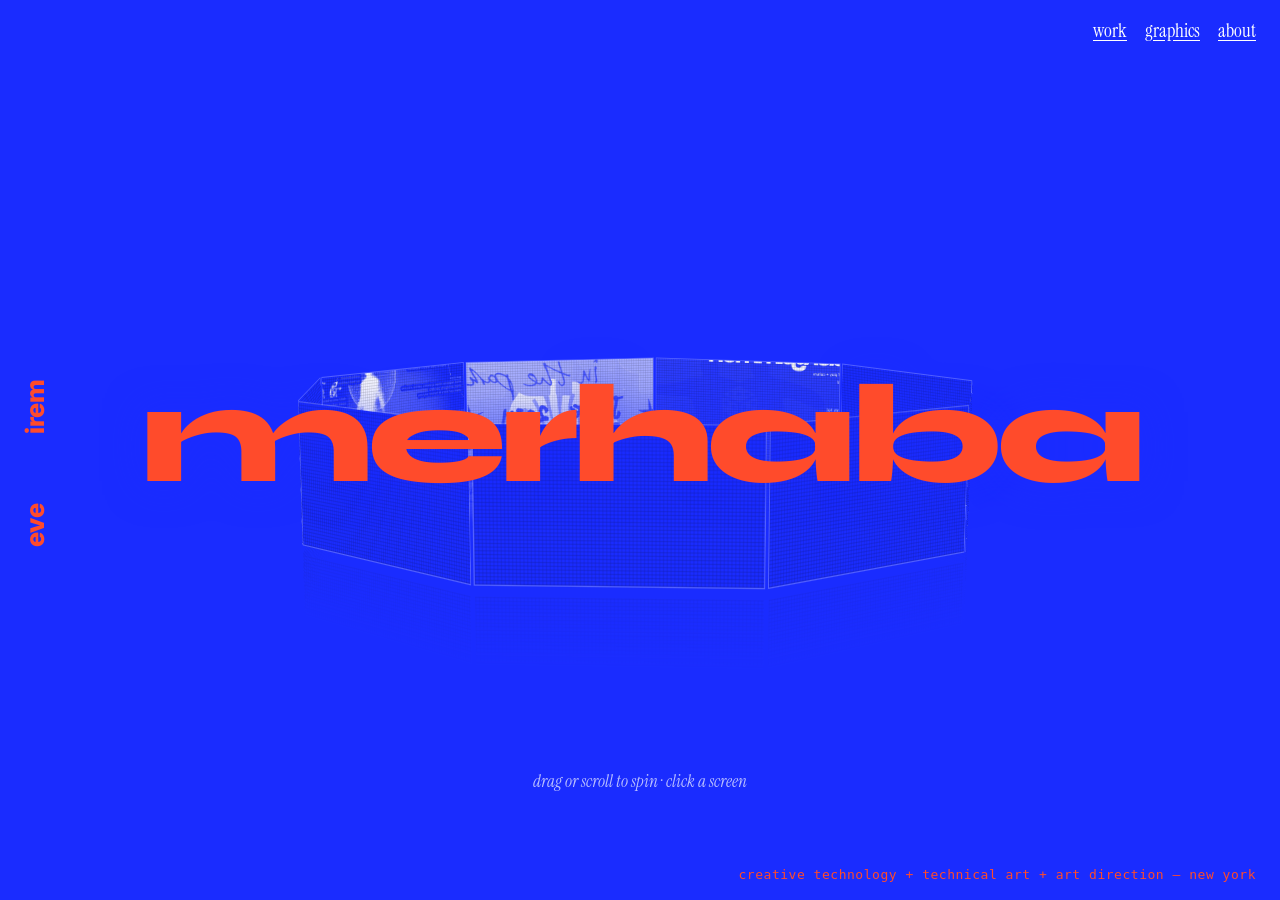
==== commit 0e37ef55: "Rebuild social pages" ====
--- a/selam/index.html
+++ b/selam/index.html
@@ -11,7 +11,7 @@
   <link rel="preconnect" href="https://fonts.googleapis.com">
   <link rel="preconnect" href="https://fonts.gstatic.com" crossorigin>
   <link href="https://fonts.googleapis.com/css2?family=Syne:wght@700;800&family=Instrument+Serif:ital@0;1&family=Inter:wght@400;600;800&display=swap" rel="stylesheet">
-  <link rel="stylesheet" href="../style.css?v=1794867667">
+  <link rel="stylesheet" href="../style.css?v=1794867795">
 </head>
 <body class="landing">
   <a class="vname" href="index.html" aria-label="Eve Irem, home"><span>eve</span><span>irem</span></a>
@@ -46,8 +46,8 @@
     </button>
   </aside>
 
-  <script src="../projects.js?v=1794867667"></script>
-  <script src="../landing.js?v=1794867667"></script>
-  <script src="../fx.js?v=1794867667" defer></script>
+  <script src="../projects.js?v=1794867795"></script>
+  <script src="../landing.js?v=1794867795"></script>
+  <script src="../fx.js?v=1794867795" defer></script>
 </body>
 </html>
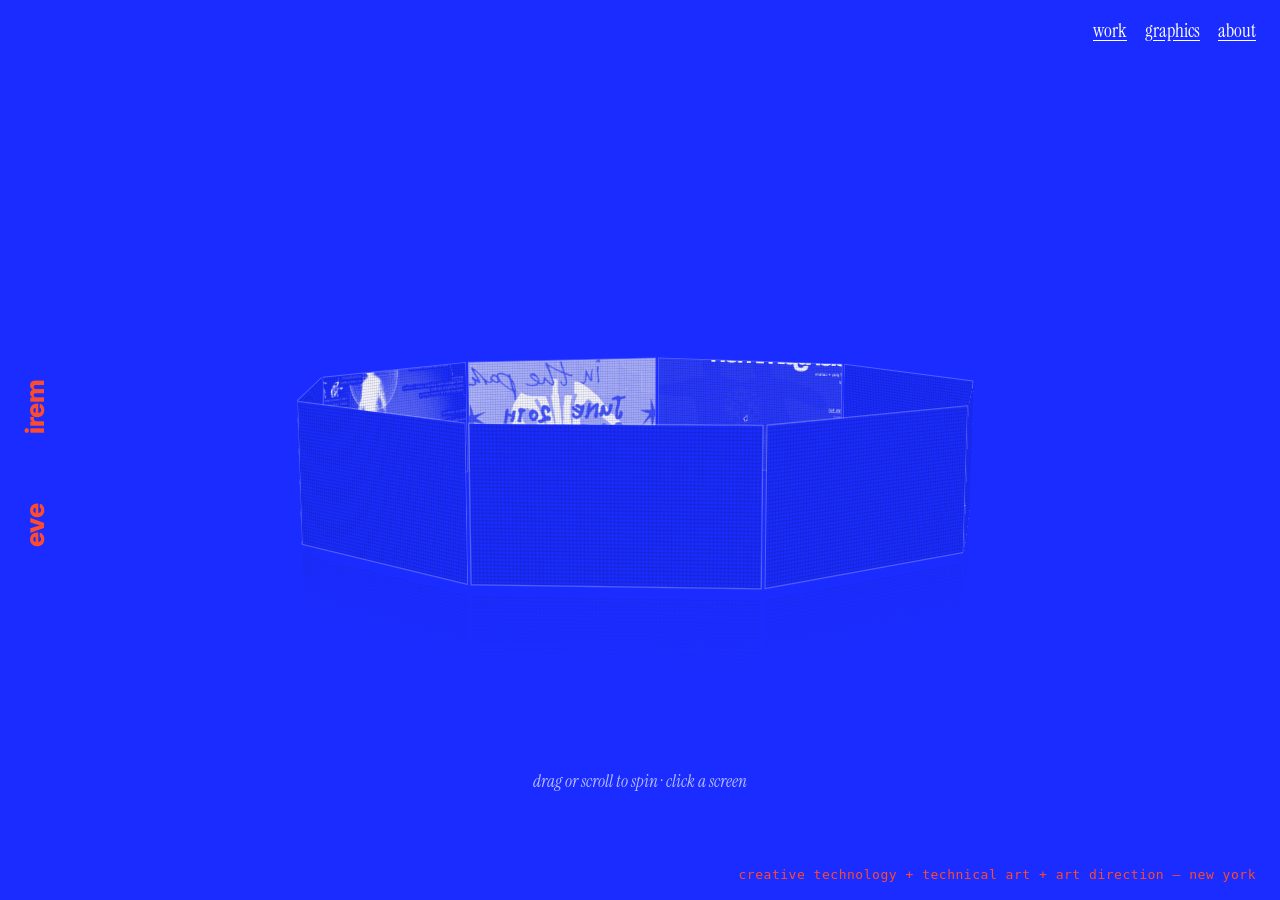
==== commit 1e0f769e: "Rebuild social pages" ====
--- a/selam/index.html
+++ b/selam/index.html
@@ -11,7 +11,7 @@
   <link rel="preconnect" href="https://fonts.googleapis.com">
   <link rel="preconnect" href="https://fonts.gstatic.com" crossorigin>
   <link href="https://fonts.googleapis.com/css2?family=Syne:wght@700;800&family=Instrument+Serif:ital@0;1&family=Inter:wght@400;600;800&display=swap" rel="stylesheet">
-  <link rel="stylesheet" href="../style.css?v=1794867795">
+  <link rel="stylesheet" href="../style.css?v=1794868122">
 </head>
 <body class="landing">
   <a class="vname" href="index.html" aria-label="Eve Irem, home"><span>eve</span><span>irem</span></a>
@@ -46,8 +46,8 @@
     </button>
   </aside>
 
-  <script src="../projects.js?v=1794867795"></script>
-  <script src="../landing.js?v=1794867795"></script>
-  <script src="../fx.js?v=1794867795" defer></script>
+  <script src="../projects.js?v=1794868122"></script>
+  <script src="../landing.js?v=1794868122"></script>
+  <script src="../fx.js?v=1794868122" defer></script>
 </body>
 </html>
--- a/style.css
+++ b/style.css
@@ -810,3 +810,18 @@
   .qf-item img { height: 300px; }
   .qf-after { margin-top: 44px; }
 }
+
+/* =========  round 7  ========= */
+/* home: the title is a 3D tag floating just in front of the screen, turning with the ring */
+.panel .cap { display: none !important; }
+.ring-tag { position: absolute; left: -12px; bottom: -16px; z-index: 3; pointer-events: none; white-space: nowrap;
+  background: var(--red); padding: 9px 13px 10px; box-shadow: 6px 6px 0 #0a1199; backface-visibility: hidden;
+  transform: var(--t) translateZ(0px) rotate(-2deg) scale(.85); opacity: 0;
+  transition: opacity .2s, transform .35s cubic-bezier(.3,1.6,.5,1); }
+.ring-tag b { display: block; font: 800 clamp(15px, 1.7vw, 22px)/1 var(--display); letter-spacing: -.02em; text-transform: uppercase; color: #fff; }
+.ring-tag.on { opacity: 1; transform: var(--t) translateZ(46px) rotate(-2deg); }
+@media (max-width: 760px) { .ring-tag { padding: 6px 9px 7px; box-shadow: 4px 4px 0 #0a1199; left: -6px; bottom: -12px; } .ring-tag b { font-size: 13px; } }
+/* graphics: the lock sits right above the grid it unlocks, on the right */
+.pl-ctl { display: flex; justify-content: flex-end; margin: 0 0 16px; }
+.qf-after { margin-bottom: 0; }
+.qf { margin-bottom: 26px; }
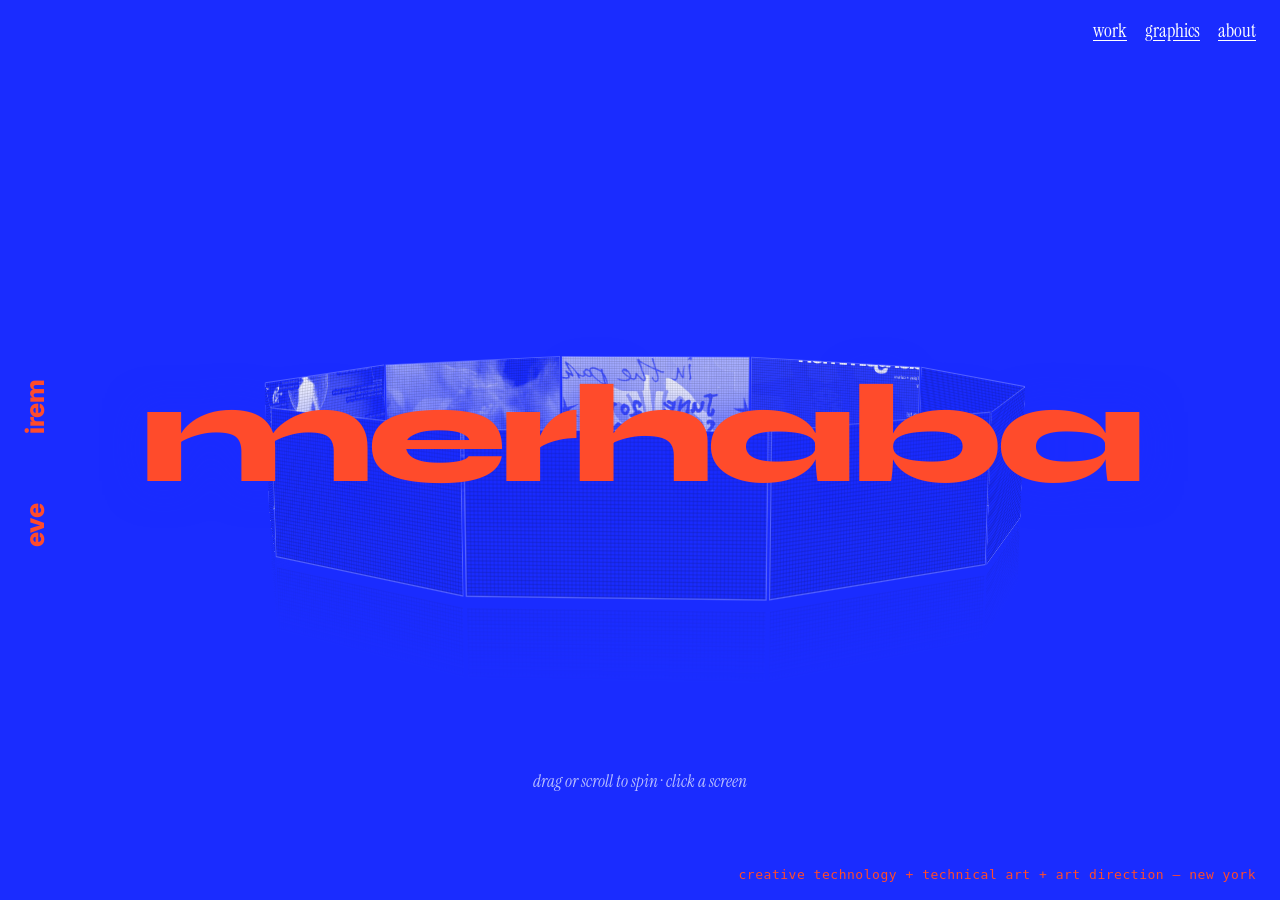
==== commit 5b14e101: "Rebuild social pages" ====
--- a/selam/index.html
+++ b/selam/index.html
@@ -11,7 +11,7 @@
   <link rel="preconnect" href="https://fonts.googleapis.com">
   <link rel="preconnect" href="https://fonts.gstatic.com" crossorigin>
   <link href="https://fonts.googleapis.com/css2?family=Syne:wght@700;800&family=Instrument+Serif:ital@0;1&family=Inter:wght@400;600;800&display=swap" rel="stylesheet">
-  <link rel="stylesheet" href="../style.css?v=1794868122">
+  <link rel="stylesheet" href="../style.css?v=1794868606">
 </head>
 <body class="landing">
   <a class="vname" href="index.html" aria-label="Eve Irem, home"><span>eve</span><span>irem</span></a>
@@ -46,8 +46,8 @@
     </button>
   </aside>
 
-  <script src="../projects.js?v=1794868122"></script>
-  <script src="../landing.js?v=1794868122"></script>
-  <script src="../fx.js?v=1794868122" defer></script>
+  <script src="../projects.js?v=1794868606"></script>
+  <script src="../landing.js?v=1794868606"></script>
+  <script src="../fx.js?v=1794868606" defer></script>
 </body>
 </html>
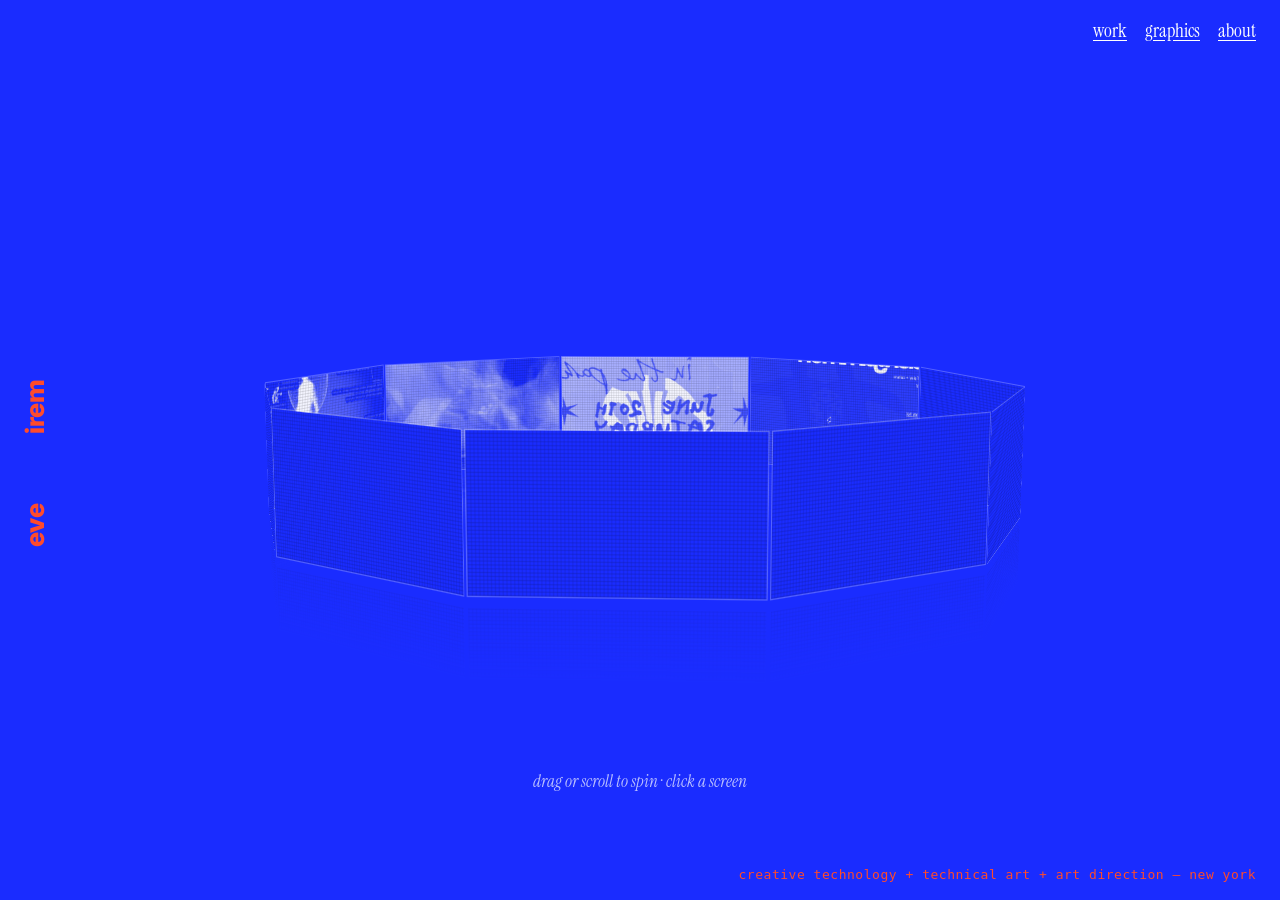
==== commit 84412066: "Rebuild social pages" ====
--- a/selam/index.html
+++ b/selam/index.html
@@ -11,7 +11,7 @@
   <link rel="preconnect" href="https://fonts.googleapis.com">
   <link rel="preconnect" href="https://fonts.gstatic.com" crossorigin>
   <link href="https://fonts.googleapis.com/css2?family=Syne:wght@700;800&family=Instrument+Serif:ital@0;1&family=Inter:wght@400;600;800&display=swap" rel="stylesheet">
-  <link rel="stylesheet" href="../style.css?v=1794868606">
+  <link rel="stylesheet" href="../style.css?v=1794923566">
 </head>
 <body class="landing">
   <a class="vname" href="index.html" aria-label="Eve Irem, home"><span>eve</span><span>irem</span></a>
@@ -46,8 +46,8 @@
     </button>
   </aside>
 
-  <script src="../projects.js?v=1794868606"></script>
-  <script src="../landing.js?v=1794868606"></script>
-  <script src="../fx.js?v=1794868606" defer></script>
+  <script src="../projects.js?v=1794923566"></script>
+  <script src="../landing.js?v=1794923566"></script>
+  <script src="../fx.js?v=1794923566" defer></script>
 </body>
 </html>
--- a/style.css
+++ b/style.css
@@ -812,16 +812,93 @@
 }
 
 /* =========  round 7  ========= */
-/* home: the title is a 3D tag floating just in front of the screen, turning with the ring */
+/* home: the title of the screen you point at, flat and facing you, pinned to that screen */
 .panel .cap { display: none !important; }
-.ring-tag { position: absolute; left: -12px; bottom: -16px; z-index: 3; pointer-events: none; white-space: nowrap;
-  background: var(--red); padding: 9px 13px 10px; box-shadow: 6px 6px 0 #0a1199; backface-visibility: hidden;
-  transform: var(--t) translateZ(0px) rotate(-2deg) scale(.85); opacity: 0;
-  transition: opacity .2s, transform .35s cubic-bezier(.3,1.6,.5,1); }
-.ring-tag b { display: block; font: 800 clamp(15px, 1.7vw, 22px)/1 var(--display); letter-spacing: -.02em; text-transform: uppercase; color: #fff; }
-.ring-tag.on { opacity: 1; transform: var(--t) translateZ(46px) rotate(-2deg); }
-@media (max-width: 760px) { .ring-tag { padding: 6px 9px 7px; box-shadow: 4px 4px 0 #0a1199; left: -6px; bottom: -12px; } .ring-tag b { font-size: 13px; } }
+.ring-flag { position: fixed; left: 0; top: 0; z-index: 40; pointer-events: none; white-space: nowrap; will-change: transform;
+  background: var(--red); padding: 9px 13px 10px; box-shadow: 6px 6px 0 #0a1199; opacity: 0; transition: opacity .2s; }
+.ring-flag.on { opacity: 1; }
+.ring-flag b { display: block; font: 800 clamp(15px, 1.7vw, 22px)/1 var(--display); letter-spacing: -.02em; text-transform: uppercase; color: #fff; }
+@media (max-width: 760px) { .ring-flag { padding: 6px 9px 7px; box-shadow: 4px 4px 0 #0a1199; } .ring-flag b { font-size: 13px; } }
+body:has(.about-panel.open) .ring-flag { opacity: 0; }
+
 /* graphics: the lock sits right above the grid it unlocks, on the right */
 .pl-ctl { display: flex; justify-content: flex-end; margin: 0 0 16px; }
 .qf-after { margin-bottom: 0; }
 .qf { margin-bottom: 26px; }
+/* "unlearning" is a long word: size the heading to the screen so it never spills */
+.qf h2 { font-size: clamp(2.4rem, 9vw, 9rem); }
+@media (max-width: 900px) { .qf h2 { font-size: 11.4vw; } }
+
+/* social graphics: the zine folds open in 3D */
+.qf-zine button { position: relative; width: calc(430px * 550 / 849); height: 430px; transition: width .8s cubic-bezier(.6,0,.2,1); cursor: pointer; }
+.qf-zine.open button { width: calc(430px * 1100 / 849); }
+.zn-book { position: absolute; top: 0; right: 0; width: calc(430px * 1100 / 849); height: 100%; perspective: 1600px; transform-style: preserve-3d; }
+.zn-leaf { position: absolute; top: 0; left: 50%; width: 50%; height: 100%; transform-style: preserve-3d; }
+.zn-base { box-shadow: 6px 6px 0 rgba(0,0,40,.45); }
+.zn-cover { transform-origin: 0 50%; transition: transform 1s cubic-bezier(.55,0,.2,1); z-index: 2; }
+.qf-zine:not(.open) button:hover .zn-cover { transform: rotateY(-22deg); }
+.qf-zine.open .zn-cover { transform: rotateY(-180deg); }
+.zn-face { position: absolute; inset: 0; display: block; background-size: 200% 100%; background-repeat: no-repeat; backface-visibility: hidden; -webkit-backface-visibility: hidden;
+  filter: url(#duo) contrast(1.1); transition: filter .35s; }
+.zn-back { transform: rotateY(180deg); }
+.zn-cover .zn-face { box-shadow: inset 10px 0 18px -12px rgba(0,0,40,.35); }
+.qf-zine button:hover .zn-face, .qf-zine.open .zn-face, .qf-zine.pressed .zn-face { filter: none; }
+@media (max-width: 900px) {
+  .qf-zine button { width: calc(300px * 550 / 849); height: 300px; }
+  .qf-zine.open button { width: calc(300px * 1100 / 849); }
+  .zn-book { width: calc(300px * 1100 / 849); }
+}
+
+/* social graphics: stickers peel off the sheet and stick to the page */
+.qf-sticker { position: absolute; left: 0; top: 0; z-index: 60; cursor: grab; touch-action: none; user-select: none; will-change: transform;
+  filter: drop-shadow(1.5px 0 0 #fff) drop-shadow(-1.5px 0 0 #fff) drop-shadow(0 1.5px 0 #fff) drop-shadow(0 -1.5px 0 #fff) drop-shadow(2px 4px 3px rgba(0,0,40,.35)); }
+.qf-sticker.off { filter: drop-shadow(1.5px 0 0 #fff) drop-shadow(-1.5px 0 0 #fff) drop-shadow(0 1.5px 0 #fff) drop-shadow(0 -1.5px 0 #fff) drop-shadow(8px 16px 10px rgba(0,0,40,.35)); }
+.qf-sticker.stuck { filter: drop-shadow(1.5px 0 0 #fff) drop-shadow(-1.5px 0 0 #fff) drop-shadow(0 1.5px 0 #fff) drop-shadow(0 -1.5px 0 #fff) drop-shadow(1px 2px 1.5px rgba(0,0,40,.35)); }
+.qf-sticker.lift { cursor: grabbing; filter: drop-shadow(1.5px 0 0 #fff) drop-shadow(-1.5px 0 0 #fff) drop-shadow(0 1.5px 0 #fff) drop-shadow(0 -1.5px 0 #fff) drop-shadow(10px 18px 12px rgba(0,0,40,.35)); }
+.qf-stickers button { cursor: pointer; }
+
+/* =========  round 8: zine + stickers up front  ========= */
+.qf { --oh: 360px; }
+.qf h2 { margin-bottom: 28px; }
+.qf-objects { display: flex; gap: 28px; align-items: flex-start; margin: 0 0 46px; }
+.qf-obj { margin: 0; position: relative; }
+.qf-obj > button { all: unset; display: block; position: relative; cursor: pointer; }
+.qf-obj figcaption { margin-top: 10px; font: 400 10.5px/1.3 ui-monospace, "SFMono-Regular", monospace; opacity: .85; }
+.qf-obj figcaption span { color: var(--red); opacity: 1; }
+/* zine: one page wide when shut, two when open */
+.qf-zine { z-index: 2; }
+.qf-zine button, .qf-zine.open button { width: calc(var(--oh) * 550 / 849); height: var(--oh); transition: width .8s cubic-bezier(.6,0,.2,1); }
+.qf-zine.open button { width: calc(var(--oh) * 1100 / 849); }
+.qf-zine .zn-book { width: calc(var(--oh) * 1100 / 849); }
+/* sticker sheet */
+.qf-stickers img:not(.st-hint) { display: block; height: var(--oh); width: auto; box-shadow: 6px 6px 0 rgba(0,0,40,.45); filter: url(#duo) contrast(1.1); transition: filter .35s; }
+.qf-stickers button:hover img, .qf-stickers.pressed img { filter: none; }
+.st-hint { position: absolute; height: auto; transform-origin: 15% 85%; pointer-events: none; filter: url(#duo) contrast(1.1);
+  animation: wantsoff 4.2s cubic-bezier(.3,.7,.3,1) 1.2s infinite; }
+.qf-stickers button:hover .st-hint, .qf-stickers.pressed .st-hint { filter: none; animation-duration: 1.6s; }
+@keyframes wantsoff {
+  0%, 62%, 100% { transform: none; filter: url(#duo) contrast(1.1) drop-shadow(0 0 0 rgba(0,0,40,0)); }
+  70% { transform: rotate(-7deg) translate(2px, -6px) scale(1.04); filter: url(#duo) contrast(1.1) drop-shadow(4px 8px 5px rgba(0,0,40,.35)); }
+  78% { transform: rotate(-2deg) translate(0, -2px); }
+  84% { transform: rotate(-5deg) translate(1px, -4px) scale(1.02); filter: url(#duo) contrast(1.1) drop-shadow(3px 6px 4px rgba(0,0,40,.3)); }
+  92% { transform: none; }
+}
+.qf-stickers button:hover .st-hint { animation-name: wantsoffcolor; }
+@keyframes wantsoffcolor {
+  0%, 62%, 100% { transform: none; filter: drop-shadow(0 0 0 rgba(0,0,40,0)); }
+  70% { transform: rotate(-7deg) translate(2px, -6px) scale(1.04); filter: drop-shadow(4px 8px 5px rgba(0,0,40,.35)); }
+  78% { transform: rotate(-2deg) translate(0, -2px); }
+  84% { transform: rotate(-5deg) translate(1px, -4px) scale(1.02); filter: drop-shadow(3px 6px 4px rgba(0,0,40,.3)); }
+  92% { transform: none; }
+}
+@media (prefers-reduced-motion: reduce) { .st-hint { animation: none; } }
+.qf-body { margin-bottom: 44px; }
+@media (max-width: 900px) { .qf { --oh: 300px; } }
+/* phones: sheet first, zine second; the zine opens over the sheet instead of pushing it away */
+@media (max-width: 640px) {
+  .qf { --oh: min(210px, calc((100vw - 32px - 14px) / (550 / 849 + 849 / 1100))); }
+  .qf-objects { gap: 14px; margin-bottom: 34px; }
+  .qf-stickers { order: 1; }
+  .qf-zine { order: 2; }
+  .qf-zine.open button { width: calc(var(--oh) * 550 / 849); }
+}
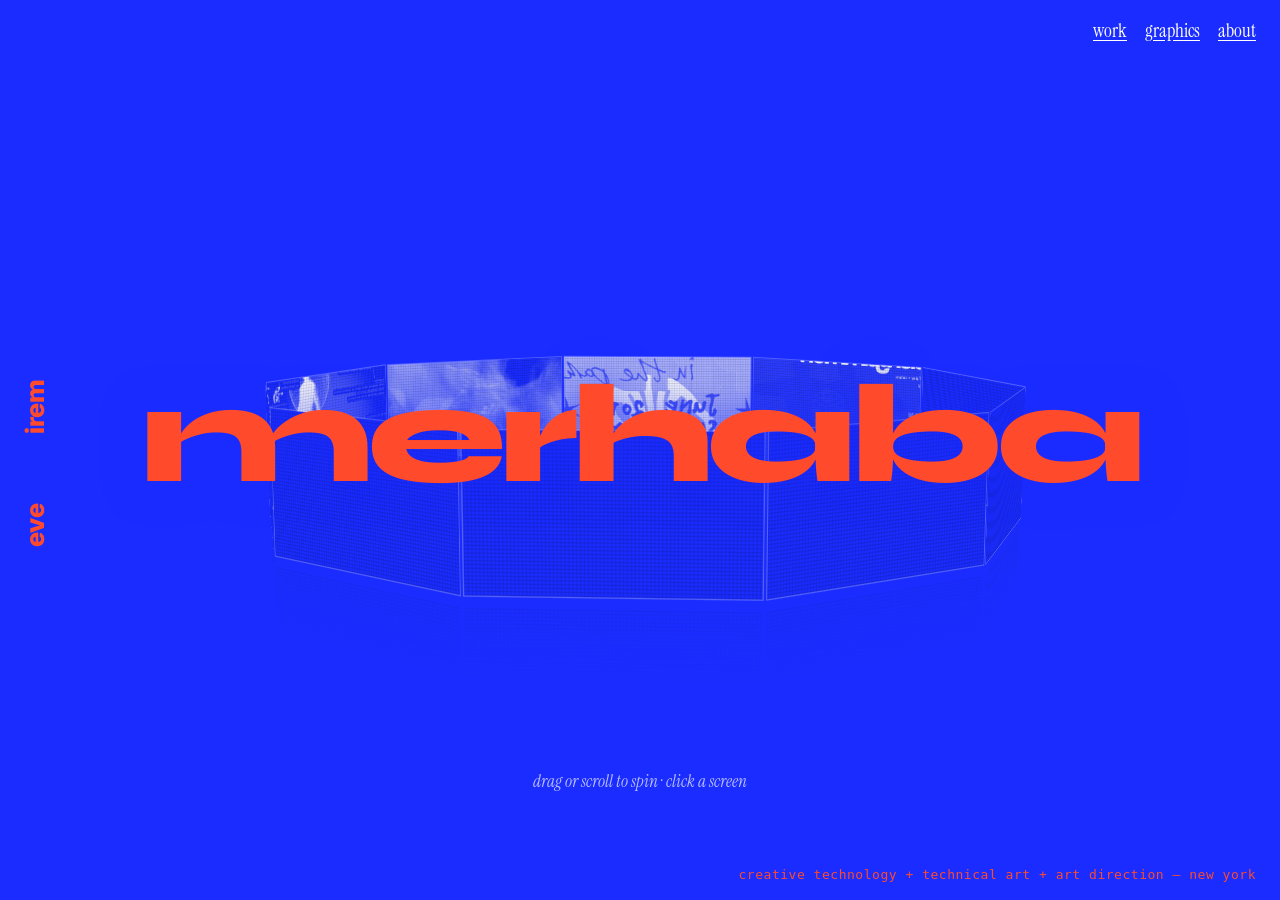
==== commit 2ccabe19: "Rebuild social pages" ====
--- a/selam/index.html
+++ b/selam/index.html
@@ -11,7 +11,7 @@
   <link rel="preconnect" href="https://fonts.googleapis.com">
   <link rel="preconnect" href="https://fonts.gstatic.com" crossorigin>
   <link href="https://fonts.googleapis.com/css2?family=Syne:wght@700;800&family=Instrument+Serif:ital@0;1&family=Inter:wght@400;600;800&display=swap" rel="stylesheet">
-  <link rel="stylesheet" href="../style.css?v=1794923566">
+  <link rel="stylesheet" href="../style.css?v=1794937548">
 </head>
 <body class="landing">
   <a class="vname" href="index.html" aria-label="Eve Irem, home"><span>eve</span><span>irem</span></a>
@@ -46,8 +46,8 @@
     </button>
   </aside>
 
-  <script src="../projects.js?v=1794923566"></script>
-  <script src="../landing.js?v=1794923566"></script>
-  <script src="../fx.js?v=1794923566" defer></script>
+  <script src="../projects.js?v=1794937548"></script>
+  <script src="../landing.js?v=1794937548"></script>
+  <script src="../fx.js?v=1794937548" defer></script>
 </body>
 </html>
--- a/style.css
+++ b/style.css
@@ -902,3 +902,14 @@
   .qf-zine { order: 2; }
   .qf-zine.open button { width: calc(var(--oh) * 550 / 849); }
 }
+
+/* social graphics: the flyers as a wall that flows downward (no sideways scrolling).
+   Each piece keeps its own shape; rows stretch to fill the width, like a contact sheet. */
+.qf-wall { display: flex; flex-wrap: wrap; gap: 30px 22px; overflow: visible; padding: 0; margin: 0; scroll-snap-type: none; cursor: default; --row: 205px; }
+.qf-wall::after { content: ""; flex: 100 1 0; }
+.qf-wall .qf-item { flex: var(--ar) 1 calc(var(--ar) * var(--row)); min-width: 0; }
+.qf-wall .qf-item button { display: block; width: 100%; }
+.qf-wall .qf-item img { width: 100%; height: auto; aspect-ratio: var(--ar); object-fit: cover; }
+.qf-wall .qf-item figcaption { max-width: none; }
+@media (max-width: 900px) { .qf-wall { --row: 180px; } }
+@media (max-width: 640px) { .qf-wall { --row: 130px; gap: 22px 12px; } .qf-wall .qf-item figcaption { font-size: 9.5px; } }
